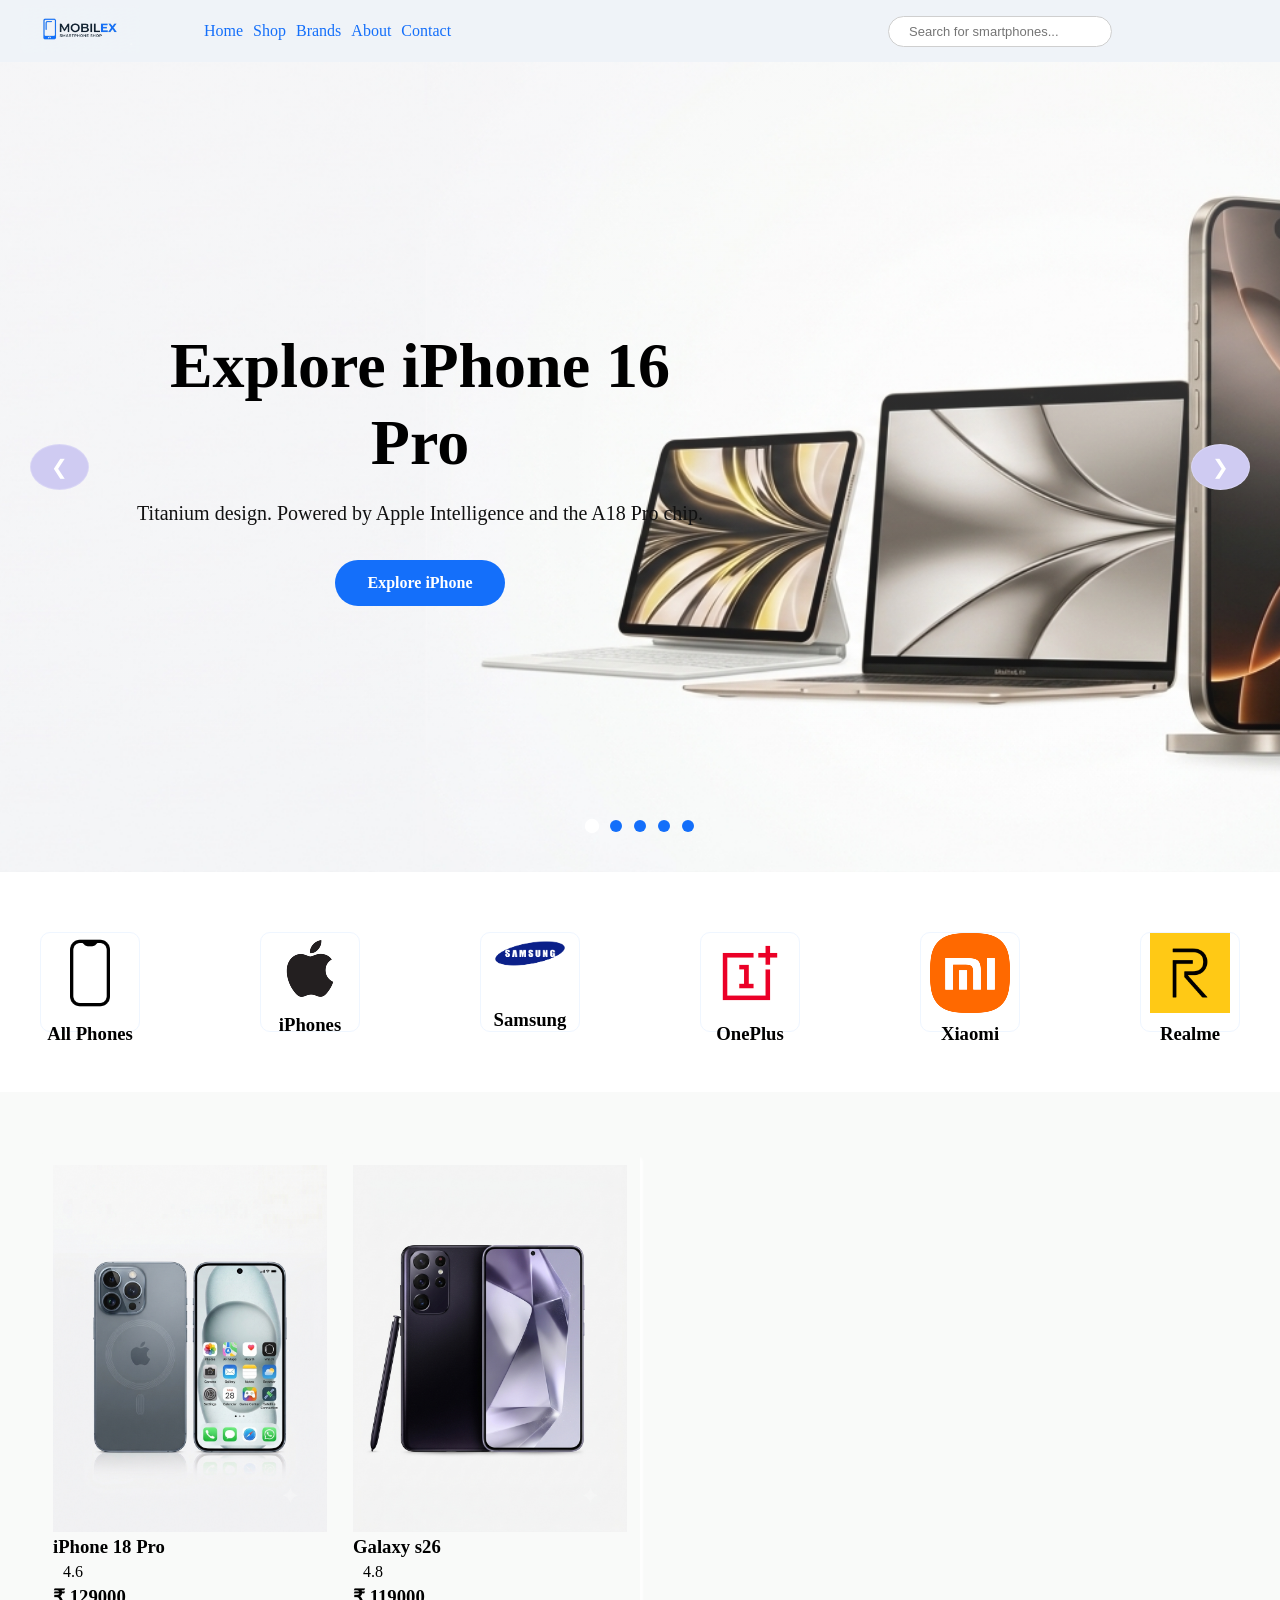
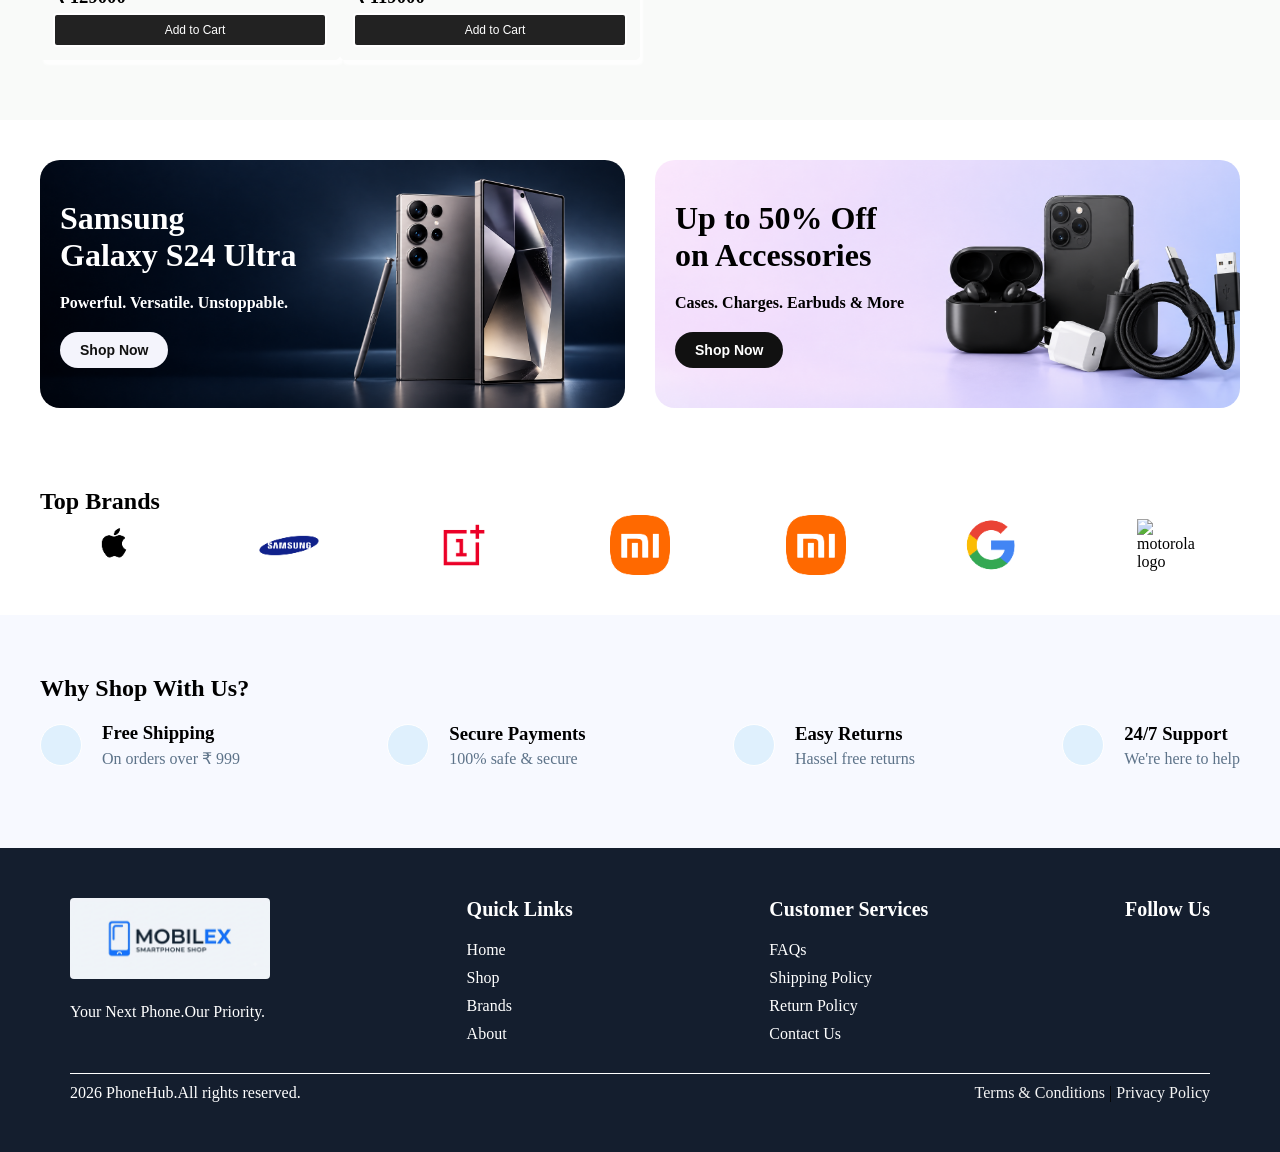
==== index.html @ b6b4a9d2 "Initial commit: Set up smartphone  e-commerce folder structure and base files" ====
<!DOCTYPE html>
<html lang="en">

<head>
    <meta charset="UTF-8">
    <meta name="viewport" content="width=device-width, initial-scale=1.0">
    <title>Smartphone Store</title>
    <link rel="stylesheet" href="./css/style.css">
    <link rel="stylesheet" href="https://cdnjs.cloudflare.com/ajax/libs/font-awesome/7.3.1/css/all.css"
        integrity="sha512-x9WwyMYBnlXMNQ6kQ/Lyzu1NqIhLQKL5Oq6xByfXuRj7s9CskyCbLv/1IjqzJmXwFXWr0ov6jBV7Qbc0hh9nHg=="
        crossorigin="anonymous" referrerpolicy="no-referrer">

    <link rel="stylesheet" href="./css/footer.css">
    <link rel="stylesheet" href="./css/navbar.css">
</head>

<body>

    <!-- header-navbar will render here  -->
<header class="header" id="header">

</header>   

    <section class="hero-carousel" id="home-hero">
        <div class="carousel-inner">
            
            <!-- slides 1 -->
            <div class="carousel-slide active " >
                <div class="slide-bg" style="background-image:url('./assets/images/iphone-slide01.jpeg');"></div>
                <div class="carousel-content">
                    <h1>Explore iPhone 16 Pro</h1>
                    <p>Titanium design. Powered by Apple Intelligence and the A18 Pro chip.</p>
                    <a href="#" class="btn">Explore iPhone</a>
                </div>
            </div>

            <!-- slides 2 -->
            <div class="carousel-slide">
                <div class="slide-bg" style="background-image:url('./assets/images/samsung-slide.jpeg');"></div>
                <div class="carousel-content">
                    <h1>Galaxy S24 Ultra</h1>
                    <p>Unleash new ways to create and connect with built-in Galaxy AI.</p>
                    <a href="#" class="btn">Discover Galaxy</a>
                </div>
            </div>

            <!-- slides 3 -->
               <div class="carousel-slide">
                <div class="slide-bg" style="background-image:url('./assets/images/oneplus.jpeg');"></div>
                <div class="carousel-content">
                    <h1>OnePlus 12</h1>
                    <p>Smooth beyond belief. 4th Gen Hasselblad camera with 100W SUPERVOOC charging.</p>
                     <a href="#" class="btn">Never Settle</a>
                </div>
            </div> 
             <!-- slides 4 -->
               <div class="carousel-slide">
                <div class="slide-bg" style="background-image:url('./assets/images/realme-slides.jpeg');"></div>
                <div class="carousel-content">
                   <h1>Realme GT 6</h1>
                    <p>The Flagship Killer. Ultra-bright 6000-nit display with Snapdragon performance.</p>
                    <a href="#" class="btn">Shop Now</a>
                </div>
            </div> 
            <!-- slides 5 -->
               <div class="carousel-slide">
                <div class="slide-bg" style="background-image:url('./assets/images/xiaomi-slides.jpeg');"></div>
                <div class="carousel-content">
                    <h1>Xiaomi 14 Ultra</h1>
                    <p>Pinnacle mobile optics co-engineered with Leica. Quad camera mastery.</p>
                    <a href="#" class="btn">Learn More</a>
                </div>
            </div> 
        </div>

        <!-- navigation arrows  -->
         <button class="carousel-arrow next" aria-label="Previous Slide">  &#10095 </button>
         <button class="carousel-arrow prev" aria-label="Next Slide">&#10094</button>

         <!-- navigation dots  -->
          <div class="carousel-dots">
            <span class="dot active" data-index="0"></span>
            <span class="dot" data-index="1"></span>
            <span class="dot" data-index="2"></span>
            <span class="dot" data-index="3"></span>
            <span class="dot" data-index="3"></span>
          </div>
    </section>

    <!-- brandsection -->

    <section class="brand-logo  ">
        <div class="brand-wrapper container">
        </div>
    </section>


    <!-- products section home  -->
    <section class="products">
        <div class="product-wrap container " id="productWrapper">          
            
        </div>
    </section>


    <section class="featurecard-sec container ">
        <div class="featurecard-wrap">
            <div class="featurecard left-ftr">
                <h2 class="feature-title">
                    <span>Samsung</span>
                    <span>Galaxy S24 Ultra</span>
                </h2>
                <p class="feature-info">Powerful. Versatile. Unstoppable.</p>
                <button class="ftrBtn">Shop Now 
                    <i class="fa-solid fa-arrow-right-long"></i>
                </button>
            </div>
            <div class="featurecard rt-ftr">
                <h2 class="feature-title">
                    <span>Up to 50% Off </span>
                    <span>on Accessories</span>
                </h2>
                <p class="feature-info">Cases. Charges. Earbuds & More</p>
                <button class="ftrBtn">Shop Now <i class="fa-solid fa-arrow-right-long"></i></button>
            </div>
        </div>
    </section>



      <section class="top-brand container" id="brandsec">
        <div class="topbrand-wrap">
            <div class="title">
                <h2>Top Brands</h2>
            </div>
            <div class="logo-wrap">

            </div>
        </div>
    </section>
    <section class="why-choose " id="aboutsec">
        <div class="choose-wrapper container">
            <div class="title-choose">
            <h2>Why Shop With Us?</h2>
        </div>
        <div class="listicon-wrap ">
            <div class="iconlist-cont">
                <div class="icon">
                    <i class="fa-solid fa-truck-fast"></i>
                </div>
                <div class="info-content">
                    <h3 class="title">Free Shipping</h3>
                    <p class="info">On orders over &#8377 999</p>
                </div>
            </div>
            <div class="iconlist-cont">
                <div class="icon">
                    <i class="fa-solid fa-shield-halved"></i>
                </div>
                <div class="info-content">
                    <h3 class="title">Secure Payments</h3>
                    <p class="info">100% safe & secure </p>
                </div>
            </div>
            <div class="iconlist-cont">
                <div class="icon">
                    <i class="fa-solid fa-recycle"></i>
                </div>
                <div class="info-content">
                    <h3 class="title">Easy Returns </h3>
                    <p class="info">Hassel free returns </p>
                </div>
            </div>
            <div class="iconlist-cont">
                <div class="icon">
                    <i class="fa-solid fa-headphones"></i>
                </div>
                <div class="info-content">
                    <h3 class="title">24/7 Support</h3>
                    <p class="info">We're here to help</p>
                </div>
            </div>
        </div>
        </div>
    </section>


    <section class="container">

    </section>


    <!-- footer will be render here. -->
    <footer class=" footer-sec" id="footer">

    </footer>

    

    <script type="module" src="./components/components.js"></script>
    <script type="module" src="./script.js"></script>
    <script type="module" src="./js/products/product-list.js"></script>
    <script type="module" src="./js/data/products.js"></script>
    
</body>

</html>
---- css/style.css ----
*{
    padding:0;
    margin:0;
    box-sizing: border-box;

}
a{
    text-decoration: none;
}
:root {
    --container-width: 1200px;
    --container-padding: 20px;
    --light-anchor:#fff;
    --dark-anchor:#111;

}

.container {
    width: min(100% - 40px, var(--container-width));
    margin-inline: auto;
}




/* slider carousel */
.hero-carousel{
    position: relative;
    width: 100%;
    height:90vh;
    overflow: hidden;
}

.carousel-inner{
    height: 100%;
    width: 100%;

}


/* slide  */
.carousel-slide{
position: absolute;
padding:20px 120px !important;
top: 0;
left: 0;
width: 100%;
height: 100%;
opacity:0;
visibility: hidden;
transition: opacity 0.8s ease-in-out,visibility 0.8s ease-in-out;
display: flex;
align-items: center;
justify-content: flex-start;
text-align: center;
/* padding:0 20px; */
}

/* show slides when active  */
.carousel-slide.active{
    opacity: 1;
    visibility: visible;
    z-index: 1;
}

.slide-bg{
     position: absolute;
  top: 0;
  left: 0;
  width: 100%;
  height: 100%;
  background-size: cover;
  background-position: center;
  z-index: -2;
}

/* Semi-transparent dark overlay to protect text legibility */
.carousel-slide::after {
  content: '';
  position: absolute;
  top: 0;
  left: 0;
  width: 100%;
  height: 100%;
  background: linear-gradient(rgba(250, 248, 248, 0.3),rgba(250, 248, 248, 0));
  z-index: -1;
}

/* Text Content Animation */
.carousel-content {
  max-width:600px;
  transform: translateY(30px);
  opacity: 0;
  transition: transform 0.6s cubic-bezier(0.23, 0.59, 0.58, 1.1) 0.3s, opacity 0.6s ease 0.3s;
}

/* Trigger content transition when slide is active */
.carousel-slide.active .carousel-content {
  transform: translateY(0);
  opacity: 1;
}

.carousel-content h1 {
  font-size: clamp(2.5rem, 5vw, 4.5rem);
  font-weight: 800;
  margin-bottom: 20px;
  line-height: 1.2;
}

.carousel-content p {
  font-size: clamp(1rem, 2vw, 1.25rem);
  margin-bottom: 35px;
  color: #111;
}
/* Call to Action Button */
.btn {
  display: inline-block;
  padding: 14px 32px;
  background-color: #146ffa;
  color: #fff;
  text-decoration: none;
  font-weight: 600;
  border-radius: 50px;
  transition: background-color 0.3s ease, transform 0.2s ease;
}
.btn:hover {
  background-color: #e0e0e0;
  transform: scale(1.05);
  color:#111;
}

/* Arrow Navigation Layout */
.carousel-arrow {
  position: absolute;
  top: 50%;
  transform: translateY(-50%);
  background-color:rgb(207 203 242);
  border: 1px solid rgba(255, 255, 255, 0.2);
  color: #fff;
  font-size: 1.25rem;
  padding: 10px 20px;
  cursor: pointer;
  border-radius: 50%;
  z-index: 10;
  transition: background-color 0.3s ease, border-color 0.3s ease;
  backdrop-filter: blur(5px);
}

.carousel-arrow:hover {
  background-color: rgba(255, 255, 255, 0.3);
  border-color: rgba(255, 255, 255, 0.5);
}

.carousel-arrow.prev { left: 30px; }
.carousel-arrow.next { right: 30px; }

/* Dot Navigation Layout */
.carousel-dots {
  position: absolute;
  bottom: 40px;
  left: 50%;
  transform: translateX(-50%);
  display: flex;
  gap: 12px;
  z-index: 10;
}

.dot {
  width: 12px;
  height: 12px;
  border-radius: 50%;
  background-color:rgb(20 111 250);
  cursor: pointer;
  transition: background-color 0.3s ease, transform 0.3s ease;
}

.dot.active {
  background-color: #fff;
  transform: scale(1.2);
}

/** brand section logo-name */

.brand-logo{
    padding: 60px 0px;
    width: 100%;
}
.brand-wrapper{
    height: 100%;
    /* width: 100%; */
    display: flex;
    justify-content: space-between;
    align-items: center;
}


.brand-card{
    display: flex;
    justify-content: space-between;
    flex-direction: column;
    gap:10px;
    align-items: center;
    width: 100px;
    height: 100px;
    border: 1px solid #eff6ff;
    border-radius: 10px;   
}

/* dynamica home page product card section  */

.products{
        background: #f9faf9;
}
#productWrapper.product-wrap{
    display: flex;
        padding: 60px 0;
}
.productCont{
    width: 25%;
    background: #f9faf9;
    border: 1px solid #f9faf9;
    border-radius: 5px;
    padding: 12px;
    box-shadow: 3px 5px 2px #fefefe;
}
img.pimage {
    width: 100%;
}

.product-dtl{
    display: flex;
    flex-direction: column;
    gap: 5px;
}

.cart-icn i{
    margin-right: 10px;
}


.ratingCont .rating-icon{
    color: #ffc915;
    margin-right: 10px;
    font-size: 15px;
}

.addCart{
    font-size: 12px;
    font-weight: 500;
    padding: 8px 32px;
    border: white;
    border-radius: 4px;
    background: #222;
    color: #fff;
    border: 2px solid #fff;
    transition: 0.4s;
}
.addCart:hover{
    background-color: #fefefe;
    border: 2px solid #f1e5fc;
}
.addCart:hover .cart-icn {
    color: #111;
    font-size: 12px;
    /* font-weight: 600; */
    transition:all 0.3s ease-in-out;
}



section.featurecard-sec{
        padding: 40px 0;
}
/* .featurecard-sec{
    padding:40px 60px;
} */
.featurecard-wrap{
    width: 100%;
    height: 100%;
    display: flex;
    gap: 30px;
}

.featurecard{
    width: 50%;
    padding:40px 20px;
    border-radius: 20px;
}
.featurecard.left-ftr{
    background-image: url("../assets/images/samsung-featureCard.png");
    background-size: cover;
    background-position: center;
    background-repeat: no-repeat;
}
.featurecard.rt-ftr{
    background-image: url("../assets/images/accessories-ftr-img.png");
    background-size: cover;
    background-position: center;
    background-repeat: no-repeat;
}
h2.feature-title{
    display: flex;
    flex-direction: column;
}
.featurecard.left-ftr h2.feature-title{
    margin-bottom: 20px;
    font-size: 32px;
    color: #fff;
}
.featurecard.rt-ftr h2.feature-title{
        margin-bottom: 20px;
    font-size: 32px;
}

.featurecard.left-ftr p.feature-info {
    margin-bottom: 20px;
    color: #fff;
    font-weight: 600;
}
.featurecard.rt-ftr p.feature-info {
    margin-bottom: 20px;
    color: #000;
    font-weight: 600;
}
.featurecard.left-ftr .ftrBtn{
        background: #f4f4fc;
    border: none;
    padding: 10px 20px;
    color: #111;
    border-radius: 20px;
    font-size: 14px;
    font-weight: 600;
}
.featurecard.left-ftr .ftrBtn:hover{
        background: #e0e0e0;
    border: none;
    padding: 10px 20px;
    color: #111;
    border-radius: 20px;
    font-size: 14px;
    font-weight: 600;
}
.featurecard.rt-ftr .ftrBtn{
    background: #111;
    border: none;
    padding: 10px 20px;
    color: #fff;
    border-radius: 20px;
    font-size: 14px;
    font-weight: 600;
}



.brandCont img.logo{
    width: 60px;
    height: auto;
}

section.why-choose {
    background: #f7f9ff;
}

.listicon-wrap{
    display: flex;
    justify-content: space-between;
    align-items: center;
    padding: 20px 0;
}

.iconlist-cont {
    display: flex;
    gap: 20px;
    align-items: center;
    justify-content: space-between;
}

.icon {
    padding: 20px;
    font-size: 24px;
    background: #dff0fd;
    border: 1px solid #fff;
    border-radius: 50%;
}
.info-content {
    display: flex;
    flex-direction: column;
    gap: 5px;
}
p.info {
    color: #5d7389;
}



/* footer  */
/* footer.footer-sec{
    background: #141e2e;
    padding: 50px 50px;
}

.footer-cont {
    display: flex;
    justify-content: space-between;
    align-items: flex-start;
    margin-bottom:20px;
}
ul.ftr-lists {
    list-style: none;
    color: #fff;
}

.ftr-lists li.items {
    margin-bottom: 10px;
}
h2.ftr-title {
    margin-bottom: 20px;
    color:#fff;
    font-size: 20px;

}
.footer-cont p {
    color: #fff;
}


ul.social-icons {
    list-style: none;
    display: flex;
    gap: 10px;
}

.social-icons li.soc-icon i{
        color: #fff;
}
p.copywrite {
    color: #fff;
}

.copy-wrapper {
    display: flex;
    justify-content: space-between;
    align-items: center;
    padding-top: 10px;
    border-top: 1px solid #fff;
}
.term-cond a{
    text-decoration: none;
    color: #f4f4f4;
}

.ftr-logo img.ftr-img{
    width: 200px;
    margin-bottom: 20px;
    border-radius: 4px;
}
.choose-wrapper{
    padding: 60px 0;
}
.topbrand-wrap{
        padding: 40px 0;
}

.ftr-lists .items a{
        color: var(--light-anchor);
} */
---- css/footer.css ----
*{
    padding:0;
    margin:0;
    box-sizing: border-box;

}

footer.footer-sec{
    background: #141e2e;
    padding: 50px 50px;
}

.footer-cont {
    display: flex;
    justify-content: space-between;
    align-items: flex-start;
    margin-bottom:20px;
}
ul.ftr-lists {
    list-style: none;
    color: #fff;
}

.ftr-lists li.items {
    margin-bottom: 10px;
}
h2.ftr-title {
    margin-bottom: 20px;
    color:#fff;
    font-size: 20px;

}
.footer-cont p {
    color: #fff;
}


ul.social-icons {
    list-style: none;
    display: flex;
    gap: 10px;
}

.social-icons li.soc-icon i{
        color: #fff;
}
p.copywrite {
    color: #fff;
}

.copy-wrapper {
    display: flex;
    justify-content: space-between;
    align-items: center;
    padding-top: 10px;
    border-top: 1px solid #fff;
}
.term-cond a{
    text-decoration: none;
    color: #f4f4f4;
}

.ftr-logo img.ftr-img{
    width: 200px;
    margin-bottom: 20px;
    border-radius: 4px;
}
.choose-wrapper{
    padding: 60px 0;
}
.topbrand-wrap{
        padding: 40px 0;
}

.ftr-lists .items a{
        color: var(--light-anchor);
}
---- css/navbar.css ----
*{
    padding:0;
    margin:0;
    box-sizing: border-box;

}
.navbar {
    width: 100%;
    background: #eff3f8;
    padding: 5px 20px;
}

.navbar-wrapper {
    display: flex;
    width: 100%;
    justify-content: space-between;
    align-items: center;
}

.logo{
    width: 120px;
    height: auto;
}

.menu-cont{
    display: flex;
    gap: 10px;
    list-style: none;
}
.menu-wrap{
        width: 50%;
}
li.menu-item {
    padding: 5px 10px;
    font-size: 16px;
    font-weight: 500;
    font-family: poppin;
}
a.menu-item {
    text-decoration: none;
    color:#146ffa;
}
a.menu-item:hover {
    color:#111;
}
.search-icons-wrap{
    display: flex;
    gap: 20px;
    width: 30%;
    justify-content: space-between;
}

.navbar-icons {
    display: flex;
    width: 100%;
    justify-content: space-between;
}

.cart-profile {
    width: 25%;
    display: flex;
    align-items: center;
}

.wishlist-icn .active-wishlist{
    display: none   ;
}
input.search-content {
    padding: 5px 10px;
    background: transparent;
    border: none;
    font-size: 13px;
}

input.search-content:focus-visible,input.search-content:focus{
    border: none;
}
#searchBtn.search-btn{
    padding: 5px;
    background: transparent;
    border: none;
}
.searchbar-cont{
        border: 1px solid #cfcfcf;
    border-radius: 20px;
    padding: 2px 10px;
    background: #fff;
}
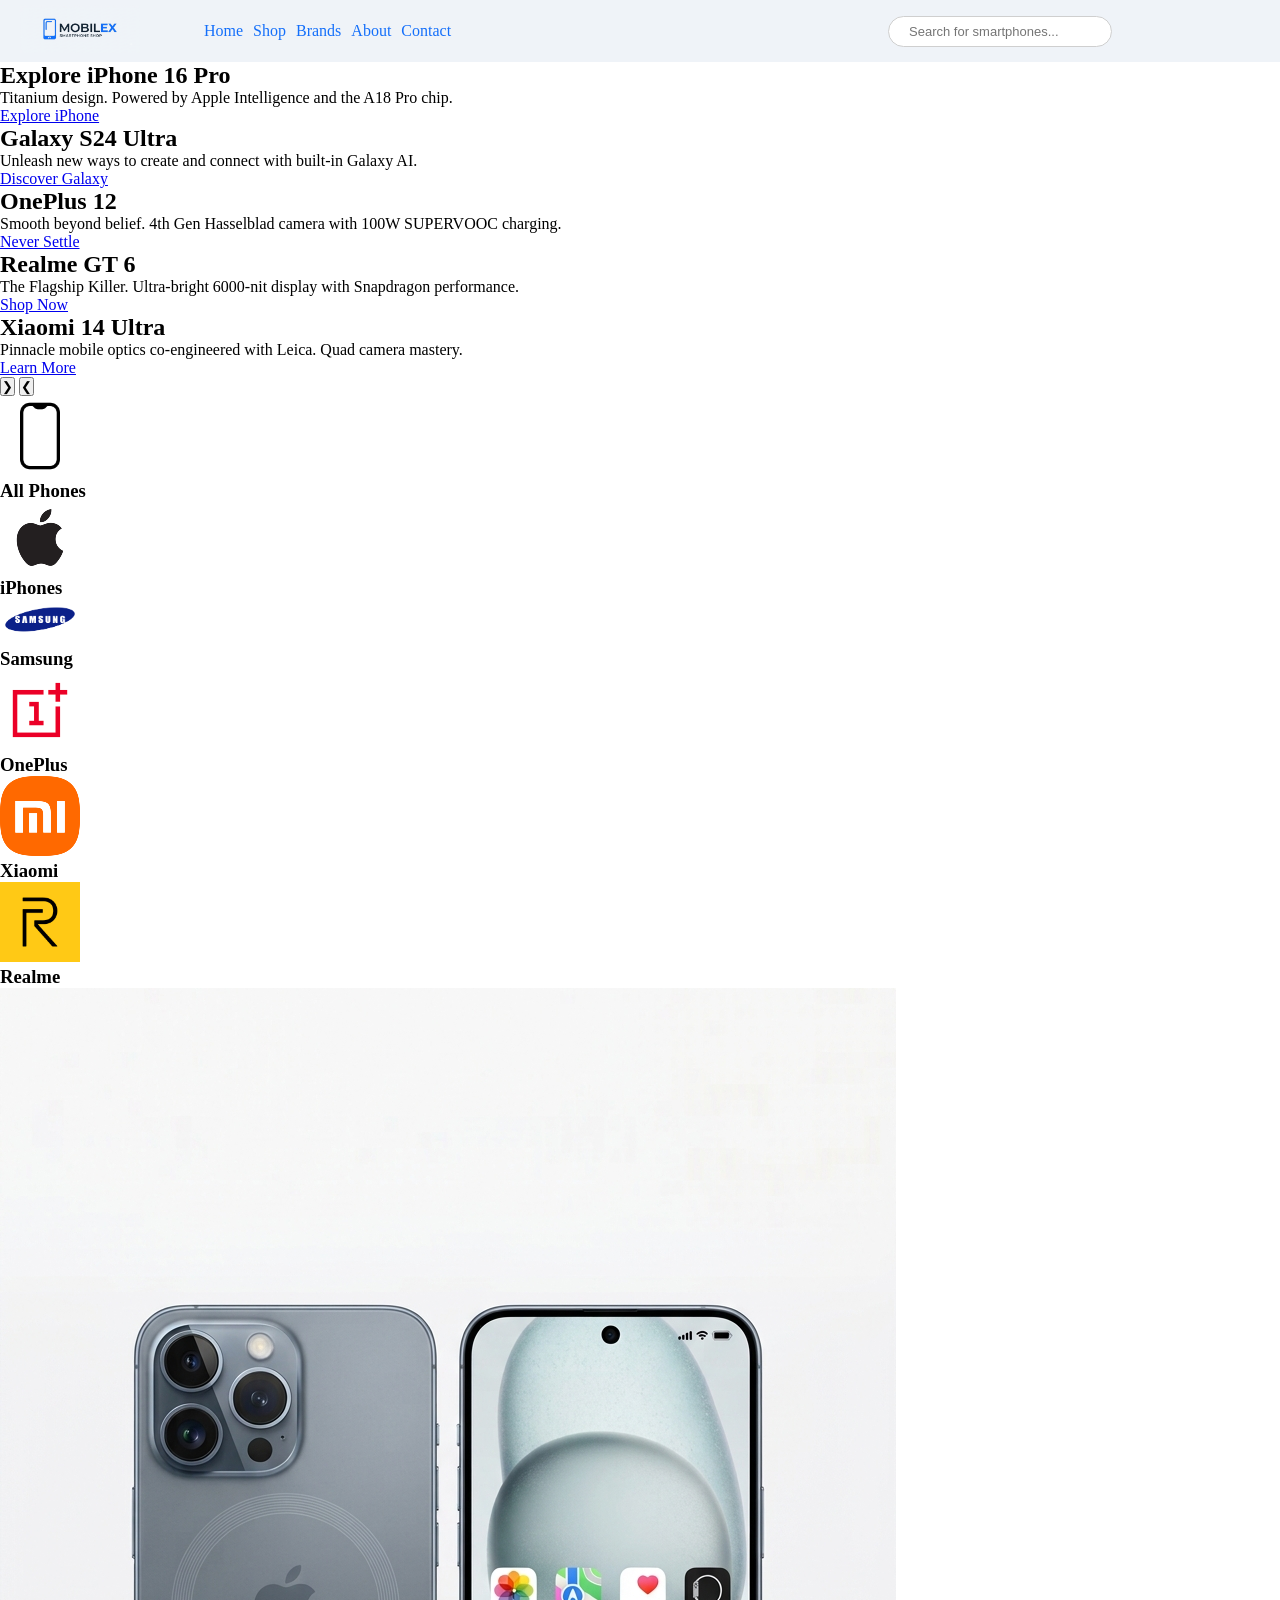
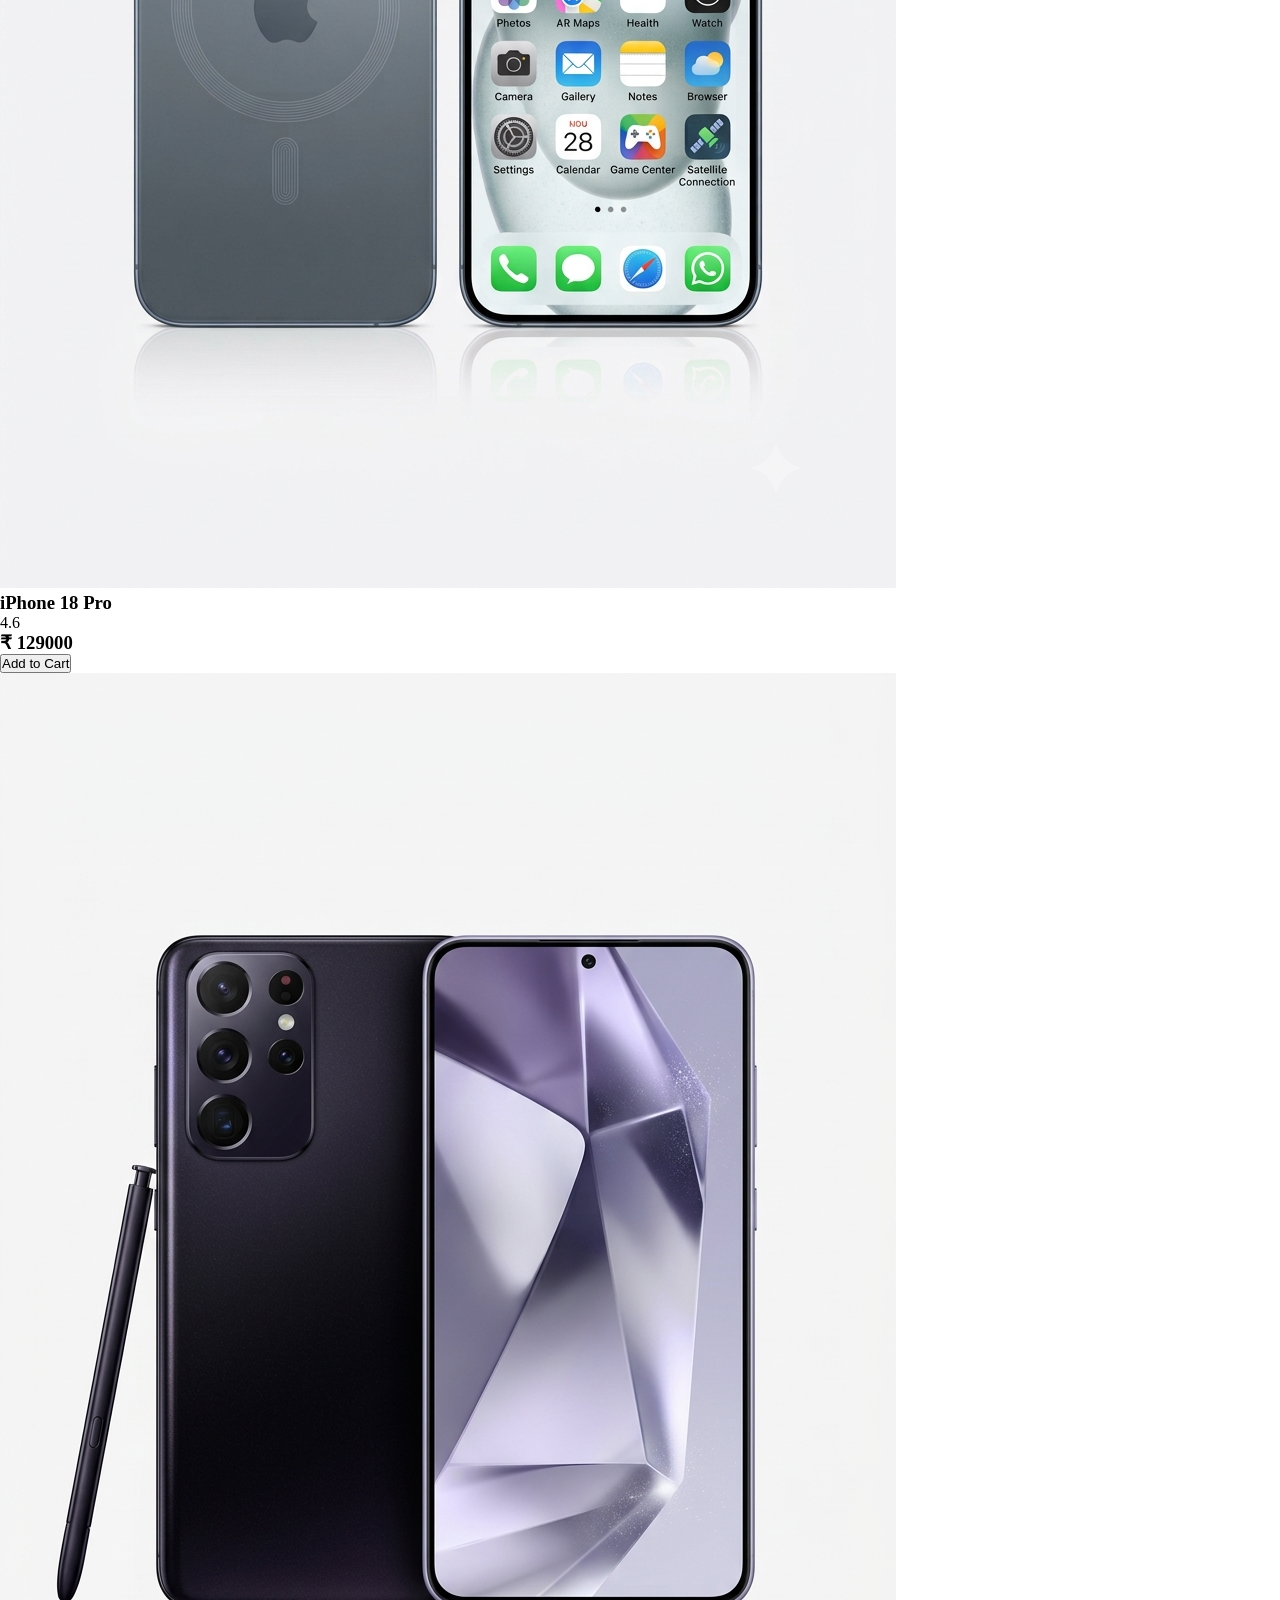
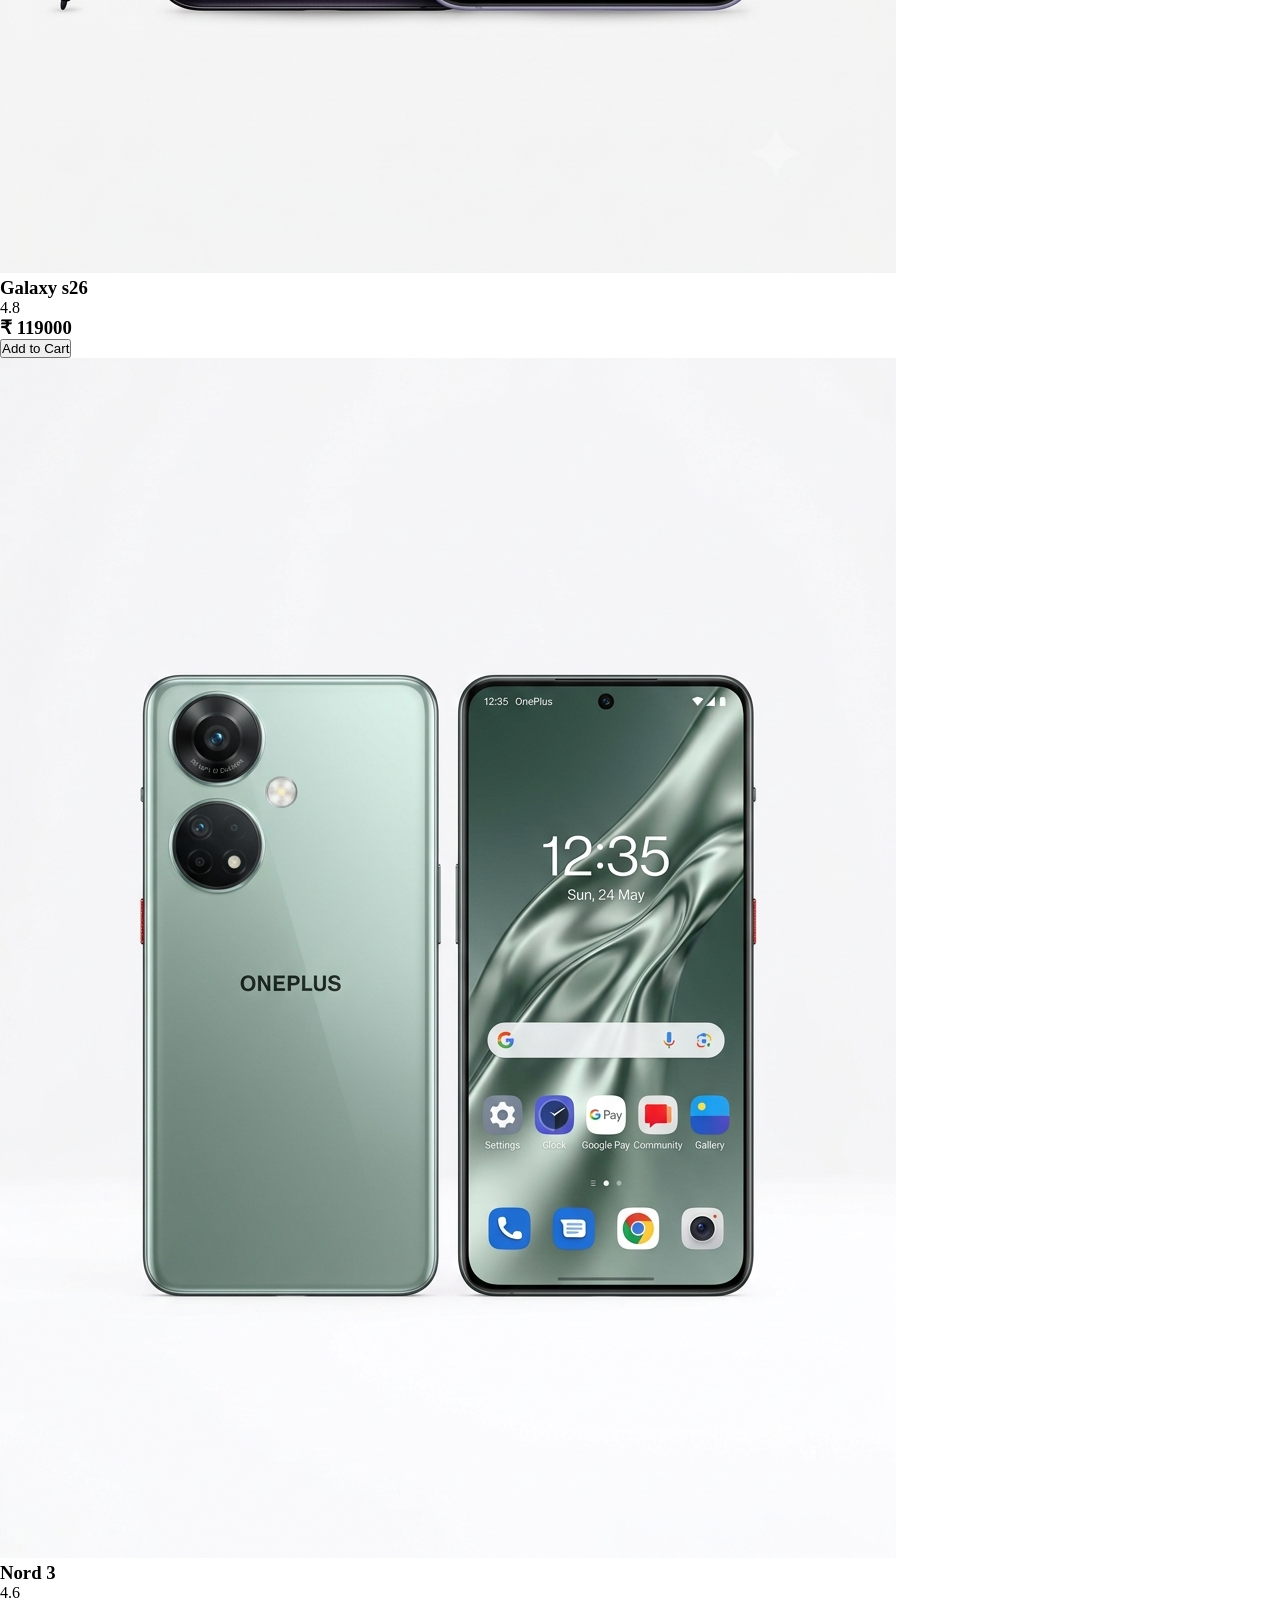
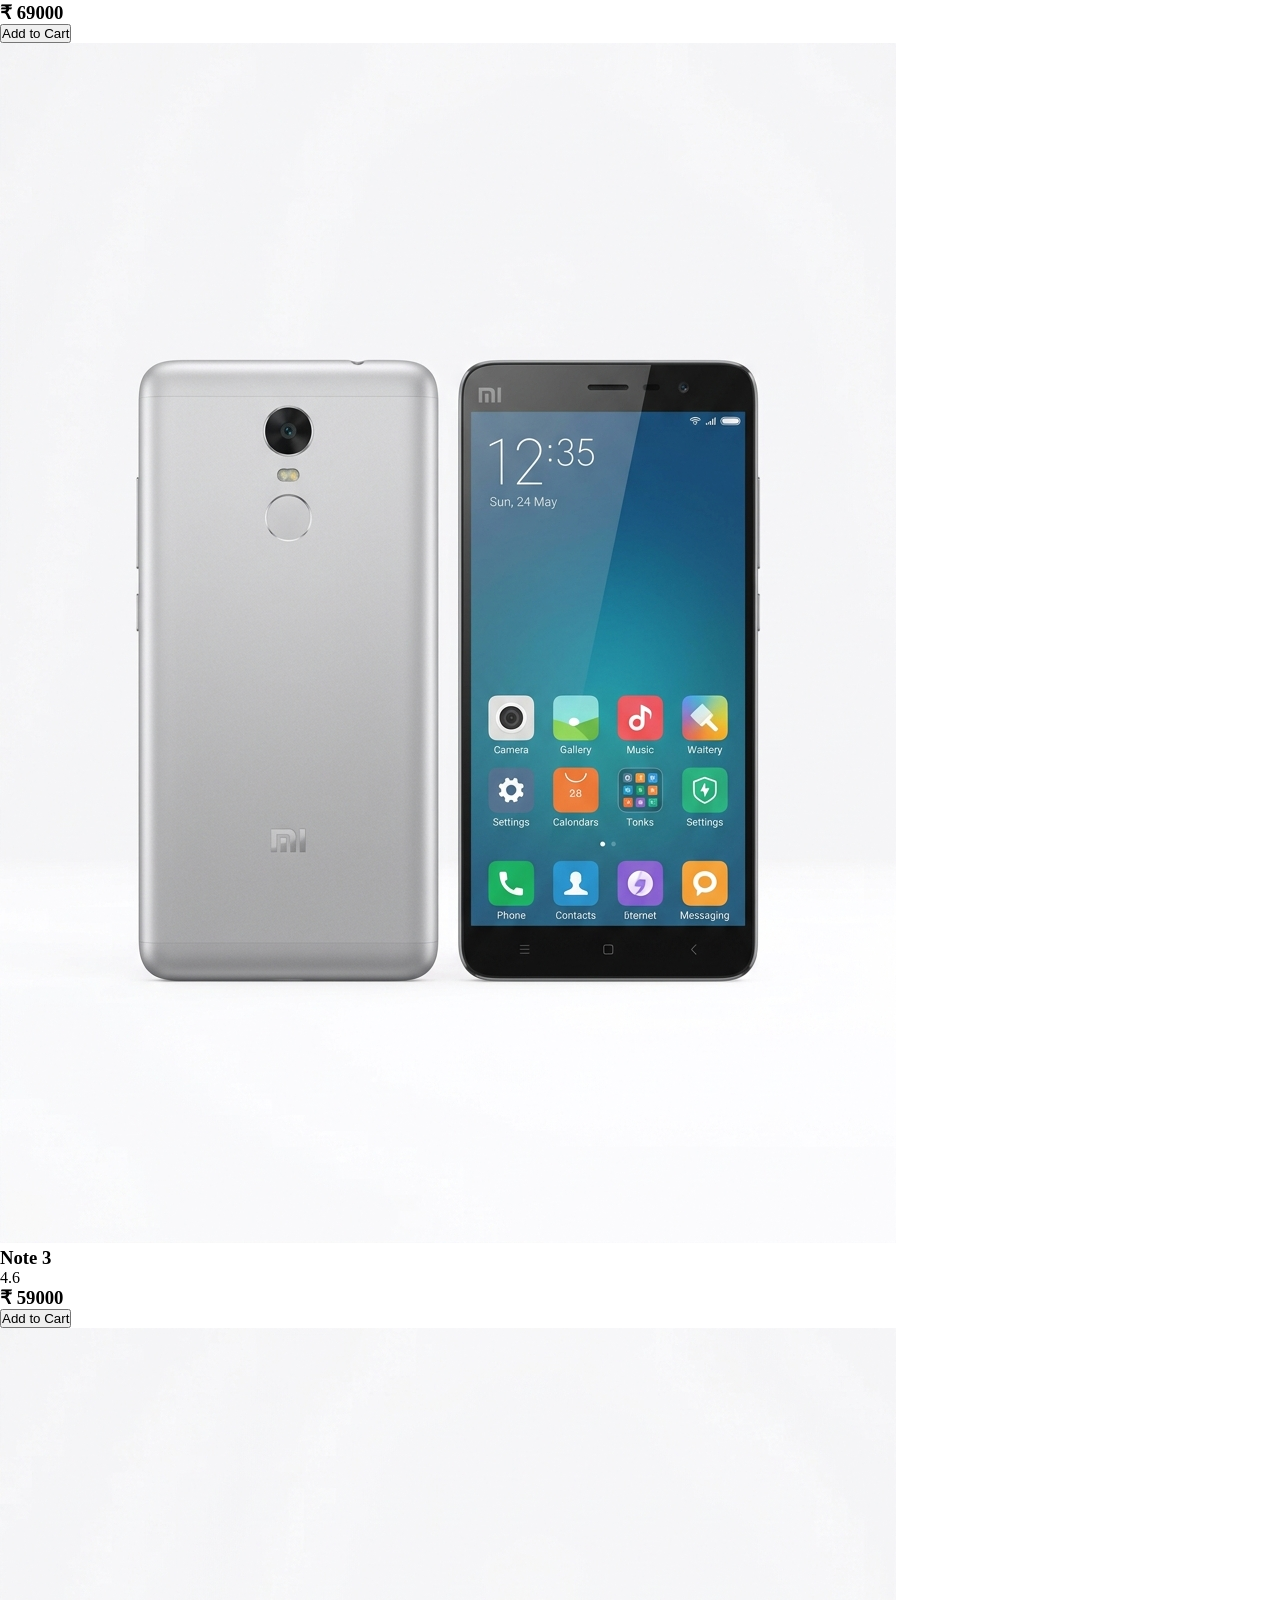
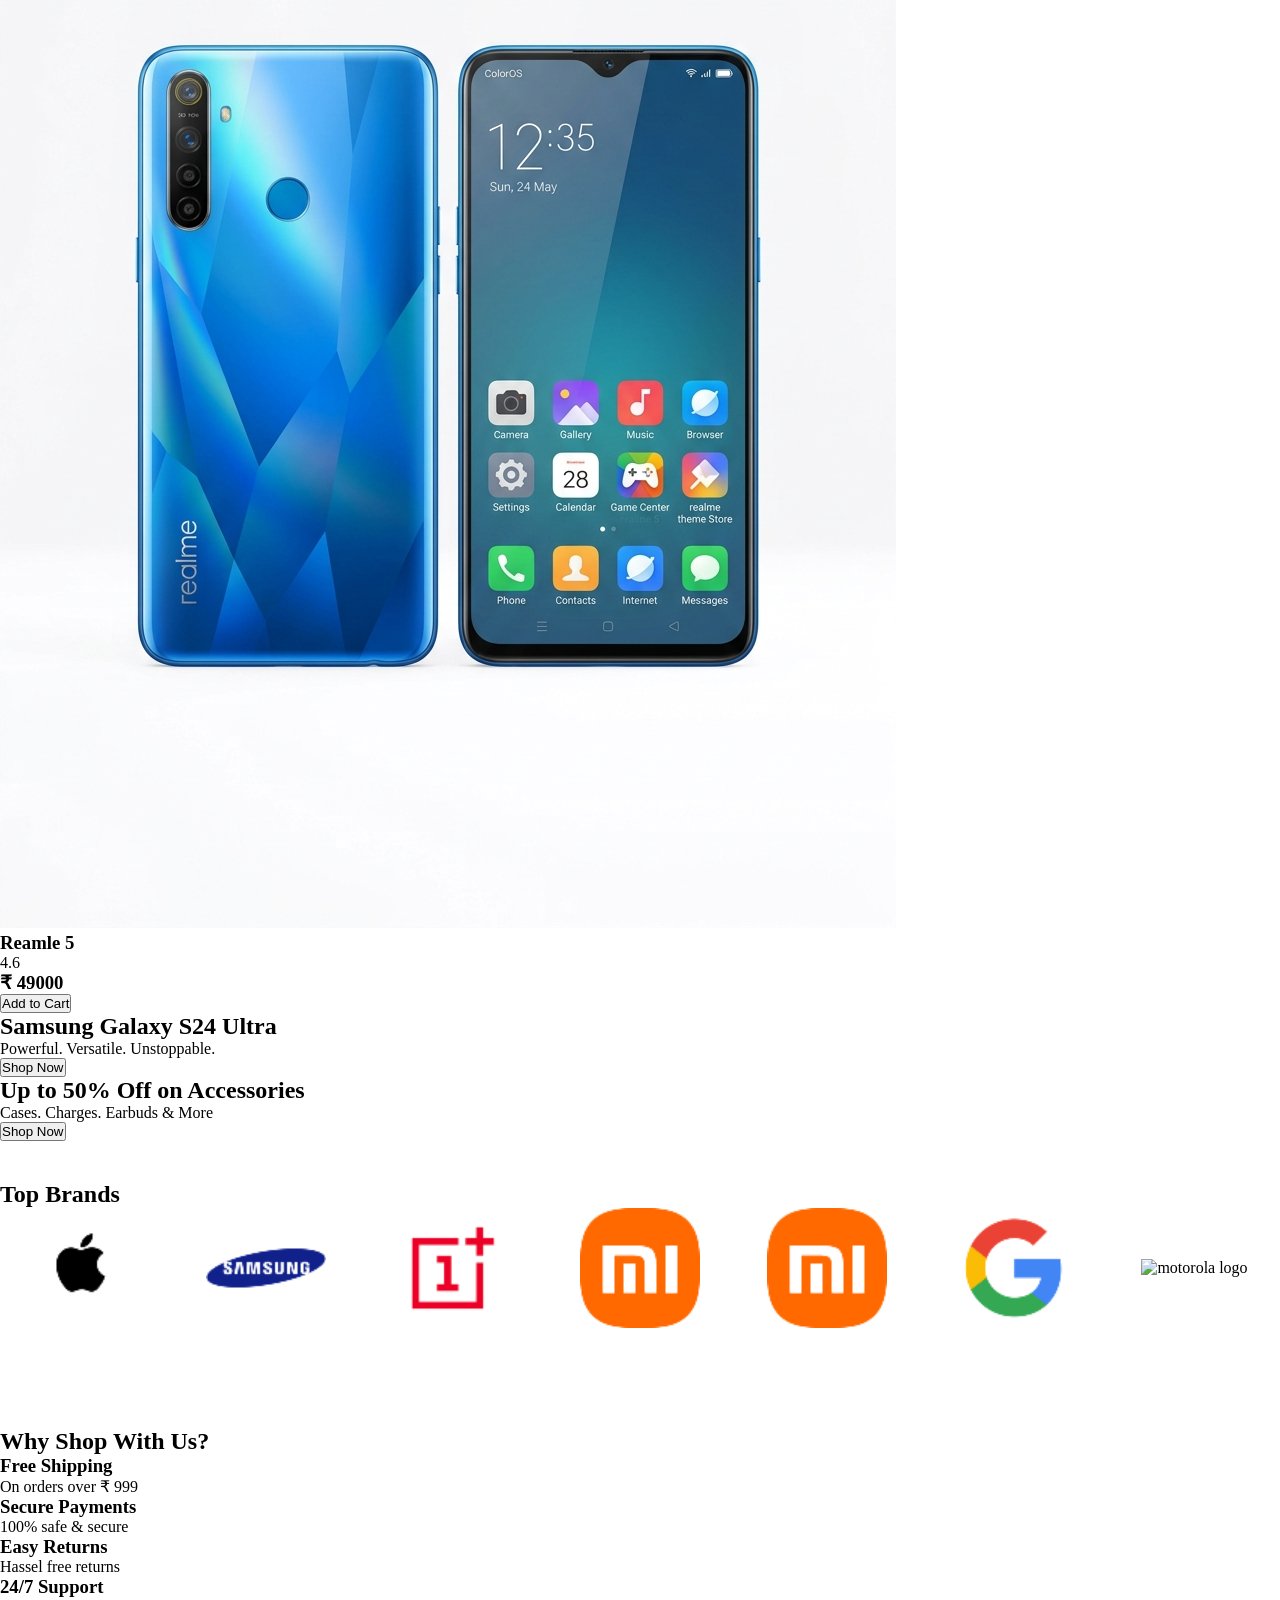
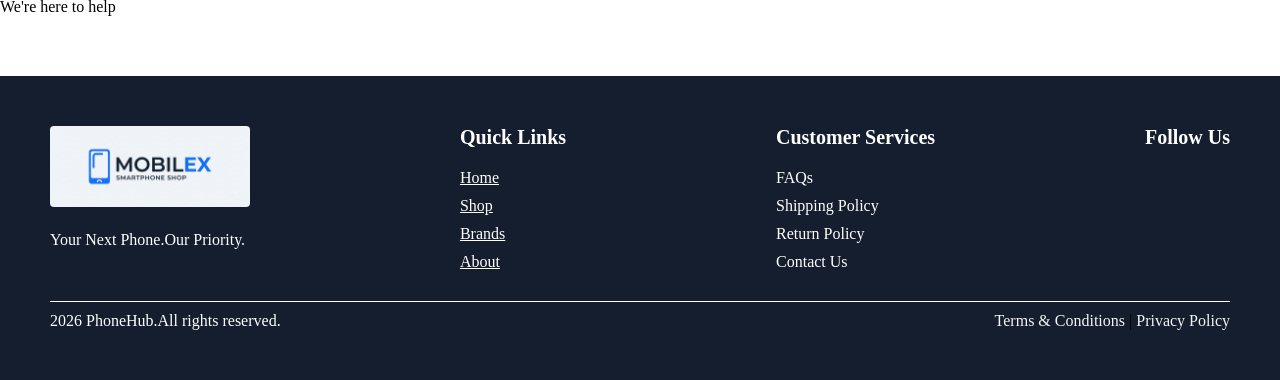
==== commit ca54acb6: "Product details page layout updated" ====
--- a/index.html
+++ b/index.html
@@ -82,8 +82,8 @@
             <span class="dot active" data-index="0"></span>
             <span class="dot" data-index="1"></span>
             <span class="dot" data-index="2"></span>
-            <span class="dot" data-index="3"></span>
-            <span class="dot" data-index="3"></span>
+            <span class="dot" data-index="4"></span>
+            <span class="dot" data-index="5"></span>
           </div>
     </section>
 
--- a/css/style.css
+++ b/css/style.css
@@ -1,18 +1,34 @@
+
+/* =========================================
+   RESPONSIVE OVERRIDES
+   Add at the END of your existing style.css
+========================================= */
+
+/* Prevent content from creating horizontal overflow */
+
 *{
-    padding:0;
-    margin:0;
+    margin: 0;
+    padding: 0;
     box-sizing: border-box;
-
-}
-a{
-    text-decoration: none;
-}
-:root {
-    --container-width: 1200px;
-    --container-padding: 20px;
-    --light-anchor:#fff;
-    --dark-anchor:#111;
-
+}
+
+html {
+    /* width: 100%; */
+    overflow-x: clip;
+}
+
+body {
+    width: 100%;
+    min-width: 320px;
+}
+
+img {
+    max-width: 100%;
+}
+
+button,
+a {
+    -webkit-tap-highlight-color: transparent;
 }
 
 .container {
@@ -21,446 +37,636 @@
 }
 
 
-
-
-/* slider carousel */
-.hero-carousel{
-    position: relative;
-    width: 100%;
-    height:90vh;
-    overflow: hidden;
-}
-
-.carousel-inner{
-    height: 100%;
-    width: 100%;
-
-}
-
-
-/* slide  */
-.carousel-slide{
-position: absolute;
-padding:20px 120px !important;
-top: 0;
-left: 0;
-width: 100%;
-height: 100%;
-opacity:0;
-visibility: hidden;
-transition: opacity 0.8s ease-in-out,visibility 0.8s ease-in-out;
-display: flex;
-align-items: center;
-justify-content: flex-start;
-text-align: center;
-/* padding:0 20px; */
-}
-
-/* show slides when active  */
-.carousel-slide.active{
-    opacity: 1;
-    visibility: visible;
-    z-index: 1;
-}
-
-.slide-bg{
-     position: absolute;
-  top: 0;
-  left: 0;
-  width: 100%;
-  height: 100%;
-  background-size: cover;
-  background-position: center;
-  z-index: -2;
-}
-
-/* Semi-transparent dark overlay to protect text legibility */
-.carousel-slide::after {
-  content: '';
-  position: absolute;
-  top: 0;
-  left: 0;
-  width: 100%;
-  height: 100%;
-  background: linear-gradient(rgba(250, 248, 248, 0.3),rgba(250, 248, 248, 0));
-  z-index: -1;
-}
-
-/* Text Content Animation */
-.carousel-content {
-  max-width:600px;
-  transform: translateY(30px);
-  opacity: 0;
-  transition: transform 0.6s cubic-bezier(0.23, 0.59, 0.58, 1.1) 0.3s, opacity 0.6s ease 0.3s;
-}
-
-/* Trigger content transition when slide is active */
-.carousel-slide.active .carousel-content {
-  transform: translateY(0);
-  opacity: 1;
-}
-
-.carousel-content h1 {
-  font-size: clamp(2.5rem, 5vw, 4.5rem);
-  font-weight: 800;
-  margin-bottom: 20px;
-  line-height: 1.2;
-}
-
-.carousel-content p {
-  font-size: clamp(1rem, 2vw, 1.25rem);
-  margin-bottom: 35px;
-  color: #111;
-}
-/* Call to Action Button */
-.btn {
-  display: inline-block;
-  padding: 14px 32px;
-  background-color: #146ffa;
-  color: #fff;
-  text-decoration: none;
-  font-weight: 600;
-  border-radius: 50px;
-  transition: background-color 0.3s ease, transform 0.2s ease;
-}
-.btn:hover {
-  background-color: #e0e0e0;
-  transform: scale(1.05);
-  color:#111;
-}
-
-/* Arrow Navigation Layout */
-.carousel-arrow {
-  position: absolute;
-  top: 50%;
-  transform: translateY(-50%);
-  background-color:rgb(207 203 242);
-  border: 1px solid rgba(255, 255, 255, 0.2);
-  color: #fff;
-  font-size: 1.25rem;
-  padding: 10px 20px;
-  cursor: pointer;
-  border-radius: 50%;
-  z-index: 10;
-  transition: background-color 0.3s ease, border-color 0.3s ease;
-  backdrop-filter: blur(5px);
-}
-
-.carousel-arrow:hover {
-  background-color: rgba(255, 255, 255, 0.3);
-  border-color: rgba(255, 255, 255, 0.5);
-}
-
-.carousel-arrow.prev { left: 30px; }
-.carousel-arrow.next { right: 30px; }
-
-/* Dot Navigation Layout */
-.carousel-dots {
-  position: absolute;
-  bottom: 40px;
-  left: 50%;
-  transform: translateX(-50%);
-  display: flex;
-  gap: 12px;
-  z-index: 10;
-}
-
-.dot {
-  width: 12px;
-  height: 12px;
-  border-radius: 50%;
-  background-color:rgb(20 111 250);
-  cursor: pointer;
-  transition: background-color 0.3s ease, transform 0.3s ease;
-}
-
-.dot.active {
-  background-color: #fff;
-  transform: scale(1.2);
-}
-
-/** brand section logo-name */
-
-.brand-logo{
-    padding: 60px 0px;
-    width: 100%;
-}
-.brand-wrapper{
-    height: 100%;
-    /* width: 100%; */
-    display: flex;
-    justify-content: space-between;
-    align-items: center;
-}
-
-
-.brand-card{
-    display: flex;
-    justify-content: space-between;
-    flex-direction: column;
-    gap:10px;
-    align-items: center;
-    width: 100px;
-    height: 100px;
-    border: 1px solid #eff6ff;
-    border-radius: 10px;   
-}
-
-/* dynamica home page product card section  */
-
-.products{
-        background: #f9faf9;
-}
-#productWrapper.product-wrap{
-    display: flex;
-        padding: 60px 0;
-}
-.productCont{
-    width: 25%;
-    background: #f9faf9;
-    border: 1px solid #f9faf9;
-    border-radius: 5px;
-    padding: 12px;
-    box-shadow: 3px 5px 2px #fefefe;
-}
-img.pimage {
-    width: 100%;
-}
-
-.product-dtl{
-    display: flex;
-    flex-direction: column;
-    gap: 5px;
-}
-
-.cart-icn i{
-    margin-right: 10px;
-}
-
-
-.ratingCont .rating-icon{
-    color: #ffc915;
-    margin-right: 10px;
-    font-size: 15px;
-}
-
-.addCart{
-    font-size: 12px;
-    font-weight: 500;
-    padding: 8px 32px;
-    border: white;
-    border-radius: 4px;
-    background: #222;
-    color: #fff;
-    border: 2px solid #fff;
-    transition: 0.4s;
-}
-.addCart:hover{
-    background-color: #fefefe;
-    border: 2px solid #f1e5fc;
-}
-.addCart:hover .cart-icn {
-    color: #111;
-    font-size: 12px;
-    /* font-weight: 600; */
-    transition:all 0.3s ease-in-out;
-}
-
-
-
-section.featurecard-sec{
+/* =========================================
+   TABLETS AND SMALL LAPTOPS
+========================================= */
+
+@media (max-width: 1024px) {
+
+    /* Hero carousel */
+    .hero-carousel {
+        height: 65vh;
+        min-height: 450px;
+        max-height: 650px;
+    }
+
+    .carousel-slide {
+        padding: 20px 80px !important;
+    }
+
+    .carousel-content {
+        max-width: 540px;
+    }
+
+    .carousel-content h1 {
+        font-size: clamp(2.2rem, 5vw, 3.5rem);
+    }
+
+    /* Brand logos */
+    .brand-logo {
         padding: 40px 0;
-}
-/* .featurecard-sec{
-    padding:40px 60px;
-} */
-.featurecard-wrap{
-    width: 100%;
-    height: 100%;
-    display: flex;
-    gap: 30px;
-}
-
-.featurecard{
-    width: 50%;
-    padding:40px 20px;
-    border-radius: 20px;
-}
-.featurecard.left-ftr{
-    background-image: url("../assets/images/samsung-featureCard.png");
-    background-size: cover;
-    background-position: center;
-    background-repeat: no-repeat;
-}
-.featurecard.rt-ftr{
-    background-image: url("../assets/images/accessories-ftr-img.png");
-    background-size: cover;
-    background-position: center;
-    background-repeat: no-repeat;
-}
-h2.feature-title{
-    display: flex;
-    flex-direction: column;
-}
-.featurecard.left-ftr h2.feature-title{
-    margin-bottom: 20px;
-    font-size: 32px;
-    color: #fff;
-}
-.featurecard.rt-ftr h2.feature-title{
-        margin-bottom: 20px;
-    font-size: 32px;
-}
-
-.featurecard.left-ftr p.feature-info {
-    margin-bottom: 20px;
-    color: #fff;
-    font-weight: 600;
-}
-.featurecard.rt-ftr p.feature-info {
-    margin-bottom: 20px;
-    color: #000;
-    font-weight: 600;
-}
-.featurecard.left-ftr .ftrBtn{
-        background: #f4f4fc;
-    border: none;
-    padding: 10px 20px;
-    color: #111;
-    border-radius: 20px;
-    font-size: 14px;
-    font-weight: 600;
-}
-.featurecard.left-ftr .ftrBtn:hover{
-        background: #e0e0e0;
-    border: none;
-    padding: 10px 20px;
-    color: #111;
-    border-radius: 20px;
-    font-size: 14px;
-    font-weight: 600;
-}
-.featurecard.rt-ftr .ftrBtn{
-    background: #111;
-    border: none;
-    padding: 10px 20px;
-    color: #fff;
-    border-radius: 20px;
-    font-size: 14px;
-    font-weight: 600;
-}
-
-
-
-.brandCont img.logo{
-    width: 60px;
-    height: auto;
-}
-
-section.why-choose {
-    background: #f7f9ff;
-}
-
-.listicon-wrap{
-    display: flex;
-    justify-content: space-between;
-    align-items: center;
-    padding: 20px 0;
-}
-
-.iconlist-cont {
-    display: flex;
-    gap: 20px;
-    align-items: center;
-    justify-content: space-between;
-}
-
-.icon {
-    padding: 20px;
-    font-size: 24px;
-    background: #dff0fd;
-    border: 1px solid #fff;
-    border-radius: 50%;
-}
-.info-content {
-    display: flex;
-    flex-direction: column;
-    gap: 5px;
-}
-p.info {
-    color: #5d7389;
-}
-
-
-
-/* footer  */
-/* footer.footer-sec{
-    background: #141e2e;
-    padding: 50px 50px;
-}
-
-.footer-cont {
-    display: flex;
-    justify-content: space-between;
-    align-items: flex-start;
-    margin-bottom:20px;
-}
-ul.ftr-lists {
-    list-style: none;
-    color: #fff;
-}
-
-.ftr-lists li.items {
-    margin-bottom: 10px;
-}
-h2.ftr-title {
-    margin-bottom: 20px;
-    color:#fff;
-    font-size: 20px;
-
-}
-.footer-cont p {
-    color: #fff;
-}
-
-
-ul.social-icons {
-    list-style: none;
-    display: flex;
-    gap: 10px;
-}
-
-.social-icons li.soc-icon i{
-        color: #fff;
-}
-p.copywrite {
-    color: #fff;
-}
-
-.copy-wrapper {
-    display: flex;
-    justify-content: space-between;
-    align-items: center;
-    padding-top: 10px;
-    border-top: 1px solid #fff;
-}
-.term-cond a{
-    text-decoration: none;
-    color: #f4f4f4;
-}
-
-.ftr-logo img.ftr-img{
-    width: 200px;
-    margin-bottom: 20px;
-    border-radius: 4px;
-}
-.choose-wrapper{
-    padding: 60px 0;
-}
-.topbrand-wrap{
+    }
+
+    .brand-wrapper {
+        justify-content: center;
+        flex-wrap: wrap;
+        gap: 20px;
+    }
+
+    .brand-card {
+        flex: 0 1 100px;
+    }
+
+    /* Product cards */
+    #productWrapper.product-wrap {
+        display: grid;
+        grid-template-columns: repeat(3, minmax(0, 1fr));
+        gap: 20px;
+    }
+
+    .productCont {
+        width: 100%;
+        min-width: 0;
+    }
+
+    /* Feature cards */
+    .featurecard-wrap {
+        gap: 20px;
+    }
+
+    .featurecard {
+        min-width: 0;
+        padding: 30px 20px;
+    }
+
+    .featurecard.left-ftr h2.feature-title,
+    .featurecard.rt-ftr h2.feature-title {
+        font-size: 28px;
+    }
+
+    /* Service benefits */
+    .listicon-wrap {
+        display: grid;
+        grid-template-columns: repeat(2, minmax(0, 1fr));
+        gap: 25px;
+    }
+
+    .iconlist-cont {
+        justify-content: flex-start;
+        min-width: 0;
+    }
+
+    .iconlist-cont .icon {
+        flex-shrink: 0;
+    }
+}
+
+
+/* =========================================
+   MOBILE LANDSCAPE AND TABLETS
+========================================= */
+
+@media (max-width: 768px) {
+
+    .container {
+        width: calc(100% - 32px);
+    }
+
+    /* Hero carousel */
+    .hero-carousel {
+        height: 60vh;
+        min-height: 400px;
+        max-height: 560px;
+    }
+
+    .carousel-slide {
+        padding: 24px 65px !important;
+        align-items: center;
+        text-align: left;
+    }
+
+    .carousel-content {
+        width: 100%;
+        max-width: 480px;
+    }
+
+    .carousel-content h1 {
+        font-size: clamp(2rem, 6vw, 3rem);
+        margin-bottom: 14px;
+    }
+
+    .carousel-content p {
+        font-size: 1rem;
+        line-height: 1.6;
+        margin-bottom: 24px;
+    }
+
+    .btn {
+        padding: 12px 24px;
+    }
+
+    .carousel-arrow {
+        width: 40px;
+        height: 40px;
+        padding: 0;
+        display: grid;
+        place-items: center;
+        font-size: 1rem;
+    }
+
+    .carousel-arrow.prev {
+        left: 12px;
+    }
+
+    .carousel-arrow.next {
+        right: 12px;
+    }
+
+    .carousel-dots {
+        bottom: 20px;
+        gap: 10px;
+    }
+
+    .dot {
+        width: 9px;
+        height: 9px;
+    }
+
+    /* Brand logos */
+    .brand-logo {
+        padding: 30px 0;
+    }
+
+    .brand-wrapper {
+        gap: 16px;
+    }
+
+    .brand-card {
+        flex: 0 1 85px;
+        width: 85px;
+        height: 90px;
+    }
+
+    .brandCont img.logo {
+        width: 48px;
+    }
+
+    /* Product cards */
+    #productWrapper.product-wrap {
+        grid-template-columns: repeat(2, minmax(0, 1fr));
+        gap: 16px;
+        padding: 36px 0;
+    }
+
+    .productCont {
+        padding: 10px;
+    }
+
+    .product-dtl {
+        gap: 8px;
+        overflow-wrap: anywhere;
+    }
+
+    .addCart {
+        max-width: 100%;
+        padding: 10px 14px;
+    }
+
+    /* Promotional cards */
+    section.featurecard-sec {
+        padding: 28px 0;
+    }
+
+    .featurecard-wrap {
+        flex-direction: column;
+        gap: 18px;
+    }
+
+    .featurecard {
+        width: 100%;
+        min-height: 220px;
+        padding: 28px 22px;
+        background-position: center;
+    }
+
+    .featurecard.left-ftr h2.feature-title,
+    .featurecard.rt-ftr h2.feature-title {
+        font-size: 26px;
+    }
+
+    /* Top brands */
+    .topbrand-wrap {
+        padding: 30px 0;
+    }
+
+    /* Why shop with us */
+    .choose-wrapper {
         padding: 40px 0;
-}
-
-.ftr-lists .items a{
-        color: var(--light-anchor);
-} */+    }
+
+    .listicon-wrap {
+        gap: 22px 16px;
+    }
+
+    .iconlist-cont {
+        gap: 12px;
+        align-items: center;
+    }
+
+    .iconlist-cont .icon {
+        padding: 14px;
+        font-size: 20px;
+    }
+
+    .info-content .title {
+        font-size: 15px;
+    }
+
+    .info-content .info {
+        font-size: 13px;
+        line-height: 1.4;
+    }
+}
+
+
+/* =========================================
+   SMALL MOBILE PHONES
+========================================= */
+
+@media (max-width: 480px) {
+
+    .container {
+        width: calc(100% - 24px);
+    }
+
+    /* Hero carousel */
+    .hero-carousel {
+        height: 68vh;
+        min-height: 390px;
+        max-height: 520px;
+    }
+
+    .carousel-slide {
+        padding: 24px 42px !important;
+        align-items: center;
+    }
+
+    .carousel-content {
+        max-width: 100%;
+    }
+
+    .carousel-content h1 {
+        font-size: clamp(1.8rem, 8vw, 2.5rem);
+        line-height: 1.15;
+        margin-bottom: 12px;
+    }
+
+    .carousel-content p {
+        font-size: 0.92rem;
+        line-height: 1.5;
+        margin-bottom: 22px;
+    }
+
+    .btn {
+        padding: 11px 20px;
+        font-size: 14px;
+    }
+
+    .carousel-arrow {
+        width: 32px;
+        height: 32px;
+        font-size: 13px;
+    }
+
+    .carousel-arrow.prev {
+        left: 5px;
+    }
+
+    .carousel-arrow.next {
+        right: 5px;
+    }
+
+    .carousel-dots {
+        bottom: 18px;
+        gap: 8px;
+    }
+
+    .dot {
+        width: 8px;
+        height: 8px;
+    }
+
+    /* Brand section */
+    .brand-logo {
+        padding: 24px 0;
+    }
+
+    .brand-wrapper {
+        gap: 12px;
+        justify-content: center;
+    }
+
+    .brand-card {
+        flex: 0 1 75px;
+        width: 75px;
+        height: 80px;
+        gap: 6px;
+        padding: 8px 4px;
+    }
+
+    .brandCont img.logo {
+        width: 40px;
+    }
+
+    /* Product cards */
+    #productWrapper.product-wrap {
+        grid-template-columns: repeat(2, minmax(0, 1fr));
+        gap: 10px;
+        padding: 24px 0;
+    }
+
+    .productCont {
+        padding: 8px;
+        border-radius: 8px;
+    }
+
+    img.pimage {
+        width: 100%;
+        height: 145px;
+        object-fit: contain;
+    }
+
+    .product-dtl {
+        gap: 7px;
+        font-size: 13px;
+    }
+
+    .ratingCont .rating-icon {
+        margin-right: 4px;
+        font-size: 12px;
+    }
+
+    .addCart {
+        width: 100%;
+        padding: 10px 5px;
+        font-size: 11px;
+        border-width: 1px;
+    }
+
+    /* Feature cards */
+    section.featurecard-sec {
+        padding: 20px 0;
+    }
+
+    .featurecard-wrap {
+        gap: 14px;
+    }
+
+    .featurecard {
+        min-height: 190px;
+        padding: 24px 16px;
+        border-radius: 12px;
+    }
+
+    .featurecard.left-ftr h2.feature-title,
+    .featurecard.rt-ftr h2.feature-title {
+        font-size: 23px;
+        line-height: 1.25;
+        margin-bottom: 12px;
+    }
+
+    .featurecard.left-ftr p.feature-info,
+    .featurecard.rt-ftr p.feature-info {
+        font-size: 13px;
+        line-height: 1.5;
+        margin-bottom: 16px;
+    }
+
+    .featurecard .ftrBtn {
+        max-width: 100%;
+        padding: 10px 14px;
+        font-size: 12px;
+    }
+
+    /* Top brands */
+    .topbrand-wrap {
+        padding: 24px 0;
+    }
+
+    /* Benefits section */
+    .choose-wrapper {
+        padding: 30px 0;
+    }
+
+    .listicon-wrap {
+        grid-template-columns: minmax(0, 1fr);
+        gap: 20px;
+    }
+
+    .iconlist-cont {
+        justify-content: flex-start;
+        gap: 14px;
+    }
+
+    .iconlist-cont .icon {
+        flex: 0 0 48px;
+        width: 48px;
+        height: 48px;
+        display: grid;
+        place-items: center;
+        padding: 0;
+        font-size: 18px;
+    }
+
+    .info-content .title {
+        font-size: 15px;
+    }
+
+    .info-content .info {
+        font-size: 13px;
+    }
+
+    /* Avoid oversized headings */
+    .title-choose h2,
+    .topbrand-wrap .title h2 {
+        font-size: 24px;
+        line-height: 1.3;
+    }
+}
+
+
+/* =========================================
+   EXTRA SMALL PHONES
+========================================= */
+
+@media (max-width: 360px) {
+
+    .container {
+        width: calc(100% - 20px);
+    }
+
+    .carousel-slide {
+        padding-inline: 36px !important;
+    }
+
+    .carousel-content h1 {
+        font-size: 1.75rem;
+    }
+
+    #productWrapper.product-wrap {
+        gap: 8px;
+    }
+
+    .productCont {
+        padding: 6px;
+    }
+
+    img.pimage {
+        height: 120px;
+    }
+
+    .brand-wrapper {
+        gap: 8px;
+    }
+
+    .brand-card {
+        flex-basis: 68px;
+        width: 68px;
+    }
+}
+
+
+
+/* Base styles: Desktop first */
+/* Your existing CSS goes here */
+
+
+/* 1. Laptop and tablet landscape */
+@media (max-width: 1024px) {
+    .hero-carousel {
+        height: 65vh;
+    }
+
+    .carousel-slide {
+        padding: 20px 60px !important;
+    }
+
+    .productCont {
+        width: 33.333%;
+    }
+
+    .featurecard-wrap {
+        gap: 20px;
+    }
+}
+
+
+/* 2. Tablet and large mobile */
+@media (max-width: 768px) {
+    .hero-carousel {
+        height: 60vh;
+    }
+
+    .carousel-slide {
+        padding: 20px 50px !important;
+    }
+
+    #productWrapper.product-wrap {
+        display: grid;
+        grid-template-columns: repeat(2, minmax(0, 1fr));
+        gap: 16px;
+    }
+
+    .productCont {
+        width: 100%;
+    }
+
+    .featurecard-wrap {
+        flex-direction: column;
+    }
+
+    .featurecard {
+        width: 100%;
+    }
+
+    .listicon-wrap {
+        flex-wrap: wrap;
+        gap: 20px;
+    }
+}
+
+
+/* 3. Mobile phones */
+@media (max-width: 480px) {
+    .hero-carousel {
+        height: 55vh;
+        min-height: 350px;
+    }
+
+    .carousel-slide {
+        padding: 20px 40px !important;
+    }
+
+    .carousel-content h1 {
+        font-size: 2rem;
+    }
+
+    .carousel-content p {
+        font-size: 0.95rem;
+    }
+
+    .carousel-arrow {
+        padding: 8px 12px;
+        font-size: 1rem;
+    }
+
+    .carousel-arrow.prev {
+        left: 8px;
+    }
+
+    .carousel-arrow.next {
+        right: 8px;
+    }
+
+    .container {
+        width: calc(100% - 24px);
+    }
+
+    #productWrapper.product-wrap {
+        gap: 10px;
+        padding: 30px 0;
+    }
+
+    .productCont {
+        padding: 8px;
+    }
+
+    .featurecard {
+        padding: 25px 16px;
+    }
+
+    .listicon-wrap {
+        flex-direction: column;
+        align-items: flex-start;
+    }
+}
+
+
+/* 4. Extra-small mobile */
+@media (max-width: 360px) {
+    .carousel-content h1 {
+        font-size: 1.7rem;
+    }
+
+    .carousel-slide {
+        padding: 20px 32px !important;
+    }
+
+    #productWrapper.product-wrap {
+        gap: 8px;
+    }
+
+    .productCont {
+        padding: 6px;
+    }
+}
